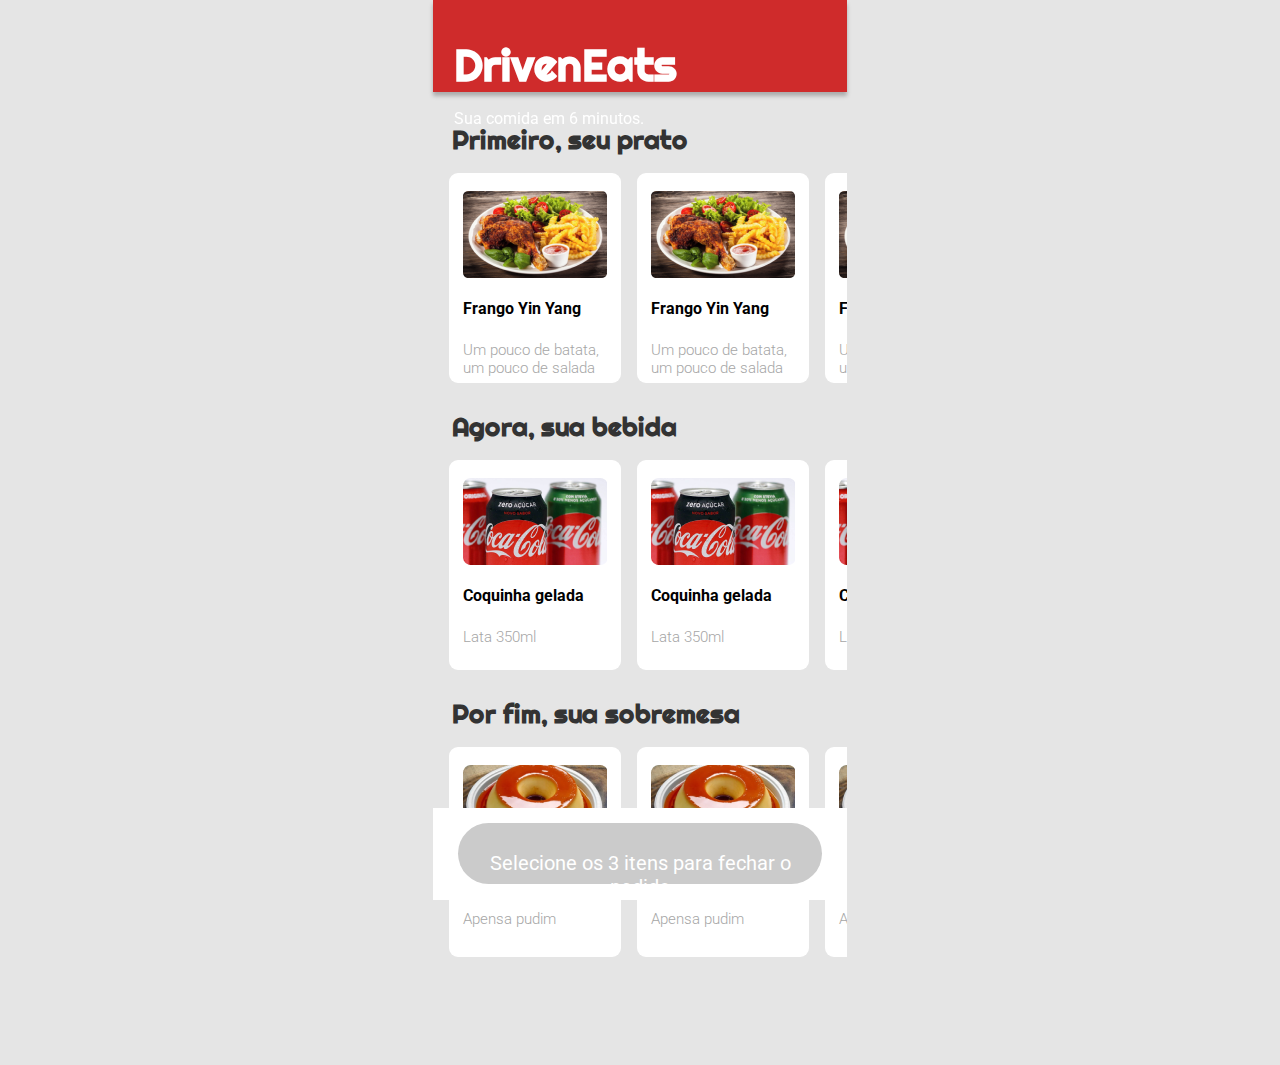
==== projeto3-driveneats.html @ e087c454 "Only Layout Rev.A" ====
<!DOCTYPE html>
<html lang="pt-br">

<head>
    <meta charset="UTF-8">
    <meta http-equiv="X-UA-Compatible" content="IE=edge">
    <meta name="viewport" content="width=device-width, initial-scale=1.0">
    <!-- Importing CSS -->
    <link rel="stylesheet" href="css/reset.css">
    <link rel="stylesheet" href="css/styles.css">
    <!-- Importing fonts -->
    <!-- Roboto -->
    <link rel="preconnect" href="https://fonts.googleapis.com" />
    <link rel="preconnect" href="https://fonts.gstatic.com" crossorigin />
    <link
        href="https://fonts.googleapis.com/css2?family=Roboto:ital,wght@0,100;0,300;0,400;0,500;0,700;0,900;1,100;1,300;1,400;1,500;1,700;1,900&display=swap"
        rel="stylesheet" />
    <!-- Righteous -->
    <link rel="preconnect" href="https://fonts.googleapis.com">
    <link rel="preconnect" href="https://fonts.gstatic.com" crossorigin>
    <link href="https://fonts.googleapis.com/css2?family=Righteous&display=swap" rel="stylesheet">

    <title>Driven Eats</title>
</head>

<body>
    <div class="header">
        <div class="title">
            <h1>
                DrivenEats
            </h1>
            <p>
                Sua comida em 6 minutos.
            </p>
        </div>
    </div>

    <div class="content">
        <div class="content-section">
            <div class="section-header">
                <h1>
                    Primeiro, seu prato
                </h1>
            </div>
            <div class="section-body">
                <div class="item_display">
                    <img src="images/frango_yin_yang 1.png" alt="">
                    <h2>
                        Frango Yin Yang
                    </h2>
                    <h3>
                        Um pouco de batata, um pouco de salada
                    </h3>
                    <h4>
                        R$ 14,90
                    </h4>
                </div>
                <div class="item_display">
                    <img src="images/frango_yin_yang 1.png" alt="">
                    <h2>
                        Frango Yin Yang
                    </h2>
                    <h3>
                        Um pouco de batata, um pouco de salada
                    </h3>
                    <h4>
                        R$ 14,90
                    </h4>
                </div>
                <div class="item_display">
                    <img src="images/frango_yin_yang 1.png" alt="">
                    <h2>
                        Frango Yin Yang
                    </h2>
                    <h3>
                        Um pouco de batata, um pouco de salada
                    </h3>
                    <h4>
                        R$ 14,90
                    </h4>
                </div>
            </div>
        </div>

        <div class="content-section">
            <div class="section-header">
                <h1>
                    Agora, sua bebida
                </h1>
            </div>
            <div class="section-body">
                <div class="item_display">
                    <img src="images/coquinha_gelada 1.png" alt="">
                    <h2>
                        Coquinha gelada
                    </h2>
                    <h3>
                        Lata 350ml
                    </h3>
                    <h4>
                        R$ 4,90
                    </h4>
                </div>
                <div class="item_display">
                    <img src="images/coquinha_gelada 1.png" alt="">
                    <h2>
                        Coquinha gelada
                    </h2>
                    <h3>
                        Lata 350ml
                    </h3>
                    <h4>
                        R$ 4,90
                    </h4>
                </div>
                <div class="item_display">
                    <img src="images/coquinha_gelada 1.png" alt="">
                    <h2>
                        Coquinha gelada
                    </h2>
                    <h3>
                        Lata 350ml
                    </h3>
                    <h4>
                        R$ 4,90
                    </h4>
                </div>
            </div>
        </div>

        <div class="content-section">
            <div class="section-header">
                <h1>
                    Por fim, sua sobremesa
                </h1>
            </div>
            <div class="section-body">
                <div class="item_display">
                    <img src="images/pudim 1.png" alt="">
                    <h2>
                        Pudim
                    </h2>
                    <h3>
                        Apensa pudim
                    </h3>
                    <h4>
                        R$ 7,90
                    </h4>
                </div>
                <div class="item_display">
                    <img src="images/pudim 1.png" alt="">
                    <h2>
                        Pudim
                    </h2>
                    <h3>
                        Apensa pudim
                    </h3>
                    <h4>
                        R$ 7,90
                    </h4>
                </div>
                <div class="item_display">
                    <img src="images/pudim 1.png" alt="">
                    <h2>
                        Pudim
                    </h2>
                    <h3>
                        Apensa pudim
                    </h3>
                    <h4>
                        R$ 7,90
                    </h4>
                </div>
            </div>
        </div>
    </div>

    <div class="footer">
        <button>
            <p>
                Selecione os 3 itens para fechar o pedido
            </p>
        </button>
    </div>

    <script src="java/script.js"></script>

</body>

</html>
---- css/styles.css ----
body {
    font-family: 'Roboto';
    background-color: #e5e5e5;
}

button {
    border: none;
}

h1 {
    font-family: 'Righteous', cursive;
    font-size: 26px;
    color: #333333;
}

h2 {
    font-weight: 700;
    font-size: 16px;
    margin-bottom: 8px;
}

h3 {
    font-weight: 300;
    font-size: 15px;
    color: #a6a6a6;
    margin-bottom: 10px;
}

h4 {
    font-weight: 400;
    color: #000000;
    font-size: 16px;
}

.header {
    background-color: #cf2b2b;
    width: 414px;
    box-shadow: 0px 4px 4px rgba(0, 0, 0, 0.25);
    height: 92px;
    display: flex;
    flex-direction: column;
    position: fixed;
    top: 0;
    left: 50%;
    margin-left: -207px;
    z-index: 1;
}

.header h1 {
    margin-bottom: 5px;
}

.title {
    margin-left: 21px;
    margin-top: 8px;
    margin-bottom: 40px;
}

.title>h1 {
    font-size: 44px;
    color: #ffffff;
}

.header p {
    color: #ffffff;
    margin-bottom: 18px;
}

.content {
    margin: 0 auto;
    display: flex;
    flex-direction: column;
    width: 414px;
    height: 100%;
    background-color: #e5e5e5;
    margin-top: 96px;
    padding-bottom: 16px;
    margin-bottom: 92px;
    box-sizing: border-box;
}

.content h1 {
    margin-top: 27px;
    margin-bottom: 17px;
    margin-left: 19px;
}

.content-section {
    display: flex;
    flex-direction: column;
}

.section-body {
    display: flex;
    /* background-color: yellow; */
    overflow: hidden;
}

.item_display {
    background-color: #ffffff;
    width: 172px;
    height: 210px;
    box-shadow: 0px 0ox 10px -4px rgba(0, 0, 0, 0.25);
    border-radius: 9px;
    margin-left: 16px;
    display: flex;
    flex-direction: column;
    padding: 0 14px;
    box-sizing: border-box;
}

.item_display img {
    margin-top: 18px;
    margin-bottom: 8px;
    width: 144px;
    height: 87px;
}

.footer {
    position: fixed;
    width: 414px;
    height: 92px;
    ;
    margin-left: -207px;
    background-color: #ffffff;
    bottom: 0;
    left: 50%;
    display: flex;
    justify-content: center;

}

.footer button {
    border-radius: 50px;
    font-family: 'Roboto';
    color: white;
    font-weight: 400;
    font-size: 20px;
    background-color: #cbcbcb;
    width: 364px;
    height: 61px;
    padding: 8px 0;
    margin: 15px 25px;
}
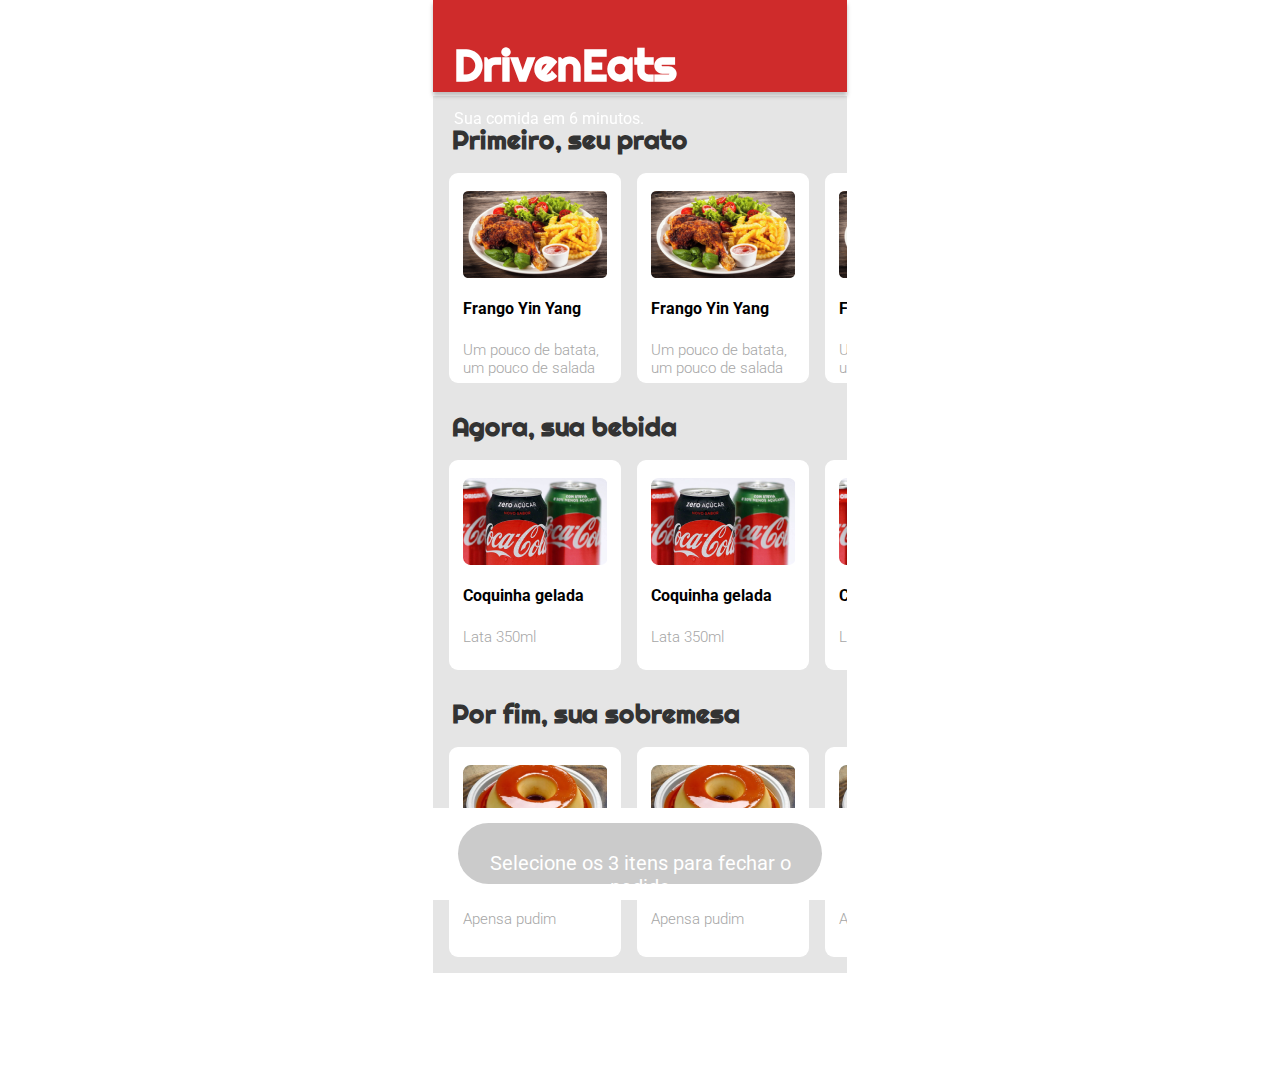
==== commit 531969f5: "Added scroll and right margin at sections" ====
--- a/projeto3-driveneats.html
+++ b/projeto3-driveneats.html
@@ -79,6 +79,7 @@
                         R$ 14,90
                     </h4>
                 </div>
+                <div class="space"></div>
             </div>
         </div>
 
@@ -125,6 +126,7 @@
                         R$ 4,90
                     </h4>
                 </div>
+                <div class="space"></div>
             </div>
         </div>
 
@@ -171,6 +173,7 @@
                         R$ 7,90
                     </h4>
                 </div>
+                <div class="space"></div>
             </div>
         </div>
     </div>
--- a/css/styles.css
+++ b/css/styles.css
@@ -1,6 +1,6 @@
 body {
     font-family: 'Roboto';
-    background-color: #e5e5e5;
+    background-color: #ffffff;
 }
 
 button {
@@ -93,7 +93,7 @@
 .section-body {
     display: flex;
     /* background-color: yellow; */
-    overflow: hidden;
+    overflow-x:scroll;
 }
 
 .item_display {
@@ -116,11 +116,14 @@
     height: 87px;
 }
 
+.space {
+    margin-left: 16px;
+}
+
 .footer {
     position: fixed;
     width: 414px;
     height: 92px;
-    ;
     margin-left: -207px;
     background-color: #ffffff;
     bottom: 0;
@@ -141,4 +144,5 @@
     height: 61px;
     padding: 8px 0;
     margin: 15px 25px;
+    text-align: center;
 }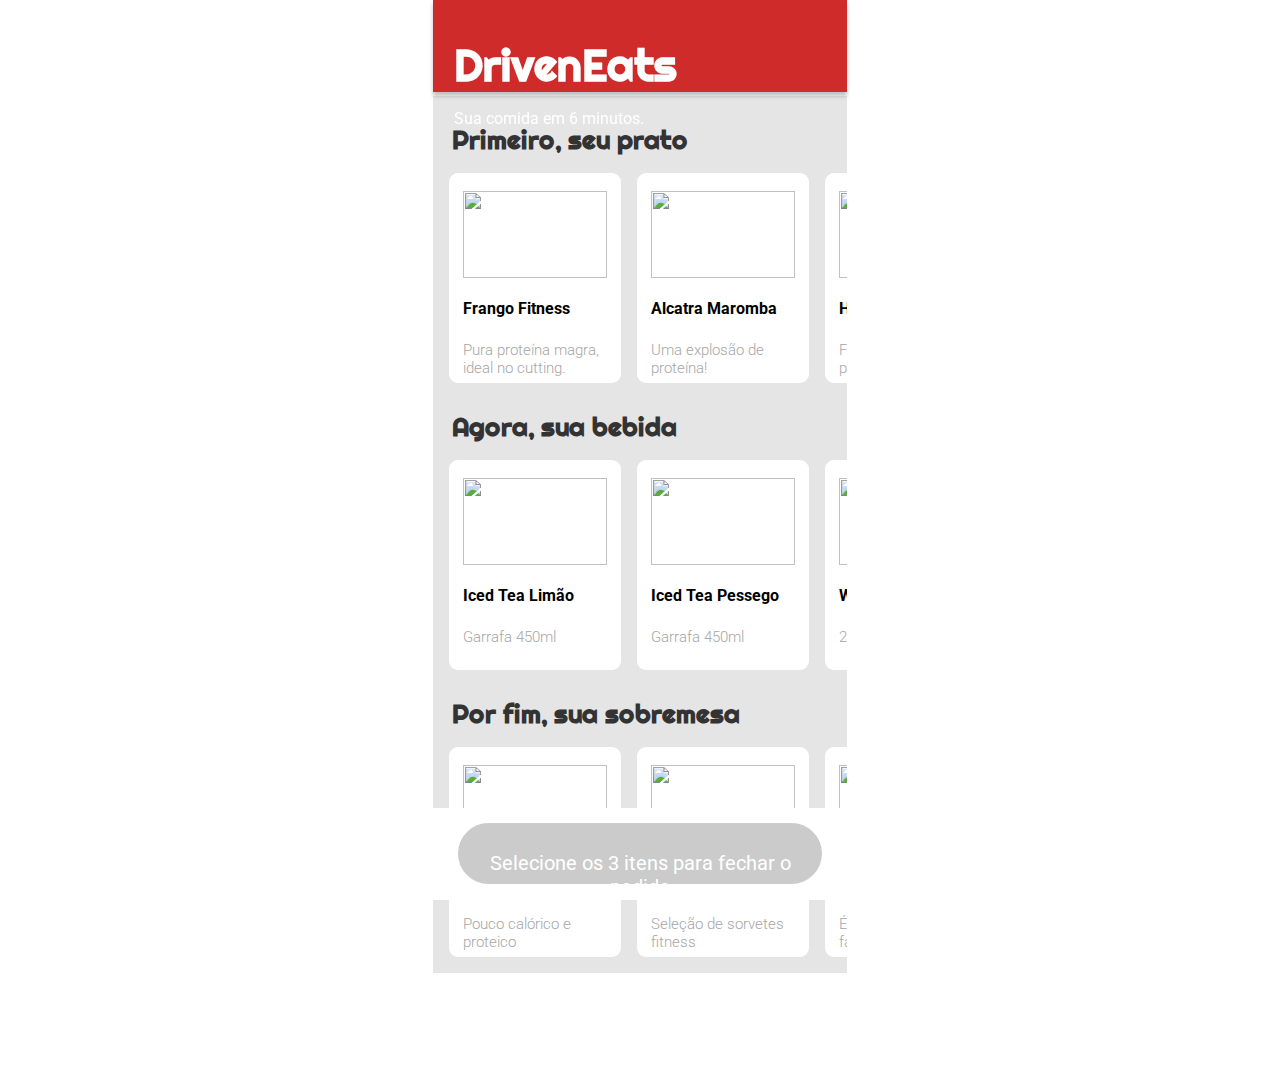
==== commit f3894c68: "working select and ok_button functions_rev.A" ====
--- a/projeto3-driveneats.html
+++ b/projeto3-driveneats.html
@@ -24,17 +24,18 @@
 </head>
 
 <body>
-    <div class="header">
-        <div class="title">
-            <h1>
-                DrivenEats
-            </h1>
-            <p>
-                Sua comida em 6 minutos.
-            </p>
-        </div>
-    </div>
-
+    <header>
+        <div class="header">
+            <div class="title">
+                <h1>
+                    DrivenEats
+                </h1>
+                <p>
+                    Sua comida em 6 minutos.
+                </p>
+            </div>
+        </div>
+    </header>
     <div class="content">
         <div class="content-section">
             <div class="section-header">
@@ -42,42 +43,57 @@
                     Primeiro, seu prato
                 </h1>
             </div>
-            <div class="section-body">
-                <div class="item_display">
-                    <img src="images/frango_yin_yang 1.png" alt="">
-                    <h2>
-                        Frango Yin Yang
-                    </h2>
-                    <h3>
-                        Um pouco de batata, um pouco de salada
-                    </h3>
-                    <h4>
-                        R$ 14,90
-                    </h4>
-                </div>
-                <div class="item_display">
-                    <img src="images/frango_yin_yang 1.png" alt="">
-                    <h2>
-                        Frango Yin Yang
-                    </h2>
-                    <h3>
-                        Um pouco de batata, um pouco de salada
-                    </h3>
-                    <h4>
-                        R$ 14,90
-                    </h4>
-                </div>
-                <div class="item_display">
-                    <img src="images/frango_yin_yang 1.png" alt="">
-                    <h2>
-                        Frango Yin Yang
-                    </h2>
-                    <h3>
-                        Um pouco de batata, um pouco de salada
-                    </h3>
-                    <h4>
-                        R$ 14,90
-                    </h4>
+            <div class="section-body meal">
+                <div onclick="pickBox(this, '.chicken .check')" class="item_display chicken">
+                    <img src="images/frango-fitness.jpg" alt="">
+                    <h2>
+                        Frango Fitness
+                    </h2>
+                    <h3>
+                        Pura proteína magra, ideal no cutting.
+                    </h3>
+                    <div class="price_check">
+                        <h4>
+                            R$ 24,00
+                        </h4>
+                        <figure>
+                            <img class="check hide" src="images/checkmark-circle 1.png" alt="">
+                        </figure>
+                    </div>
+                </div>
+                <div onclick="pickBox(this, '.meat .check')" class="item_display meat">
+                    <img src="images/alcatra-fitness.jpg" alt="">
+                    <h2>
+                        Alcatra Maromba
+                    </h2>
+                    <h3>
+                        Uma explosão de proteína!
+                    </h3>
+                    <div class="price_check">
+                        <h4>
+                            R$ 32,00
+                        </h4>
+                        <figure>
+                            <img class="check hide" src="images/checkmark-circle 1.png" alt="">
+                        </figure>
+                    </div>
+                </div>
+                <div onclick="pickBox(this, '.burguer .check')" class="item_display burguer">
+                    <img src="images/hamburguer-maromba.jpg" alt="">
+                    <h2>
+                        Hamburgão Fit
+                    </h2>
+                    <h3>
+                        Feito especialmente pra sua dieta.
+                    </h3>
+                    <div class="price_check">
+                        <h4>
+                            R$ 30,00
+                        </h4>
+                        <figure>
+                            <img class="check hide" src="images/checkmark-circle 1.png" alt="">
+                        </figure>
+                    </div>
                 </div>
                 <div class="space"></div>
             </div>
@@ -89,42 +105,57 @@
                     Agora, sua bebida
                 </h1>
             </div>
-            <div class="section-body">
-                <div class="item_display">
-                    <img src="images/coquinha_gelada 1.png" alt="">
-                    <h2>
-                        Coquinha gelada
-                    </h2>
-                    <h3>
-                        Lata 350ml
-                    </h3>
-                    <h4>
-                        R$ 4,90
-                    </h4>
-                </div>
-                <div class="item_display">
-                    <img src="images/coquinha_gelada 1.png" alt="">
-                    <h2>
-                        Coquinha gelada
-                    </h2>
-                    <h3>
-                        Lata 350ml
-                    </h3>
-                    <h4>
-                        R$ 4,90
-                    </h4>
-                </div>
-                <div class="item_display">
-                    <img src="images/coquinha_gelada 1.png" alt="">
-                    <h2>
-                        Coquinha gelada
-                    </h2>
-                    <h3>
-                        Lata 350ml
-                    </h3>
-                    <h4>
-                        R$ 4,90
-                    </h4>
+            <div class="section-body drink">
+                <div onclick="pickBox(this, '.lemon .check')" class="item_display lemon">
+                    <img src="images/iced-tea-limao.jpeg" alt="">
+                    <h2>
+                        Iced Tea Limão
+                    </h2>
+                    <h3>
+                        Garrafa 450ml
+                    </h3>
+                    <div class="price_check">
+                        <h4>
+                            R$ 6,10
+                        </h4>
+                        <figure>
+                            <img class="check hide" src="images/checkmark-circle 1.png" alt="">
+                        </figure>
+                    </div>
+                </div>
+                <div onclick="pickBox(this, '.peach .check')" class="item_display peach">
+                    <img src="images/iced-tea-pessego.jpeg" alt="">
+                    <h2>
+                        Iced Tea Pessego
+                    </h2>
+                    <h3>
+                        Garrafa 450ml
+                    </h3>
+                    <div class="price_check">
+                        <h4>
+                            R$ 6,00
+                        </h4>
+                        <figure>
+                            <img class="check hide" src="images/checkmark-circle 1.png" alt="">
+                        </figure>
+                    </div>
+                </div>
+                <div onclick="pickBox(this, '.whey .check')" class="item_display whey">
+                    <img src="images/Whey-drink.jpg" alt="">
+                    <h2>
+                        Whey Drink Italac
+                    </h2>
+                    <h3>
+                        250ml
+                    </h3>
+                    <div class="price_check">
+                        <h4>
+                            R$ 8,00
+                        </h4>
+                        <figure>
+                            <img class="check hide" src="images/checkmark-circle 1.png" alt="">
+                        </figure>
+                    </div>
                 </div>
                 <div class="space"></div>
             </div>
@@ -136,42 +167,57 @@
                     Por fim, sua sobremesa
                 </h1>
             </div>
-            <div class="section-body">
-                <div class="item_display">
-                    <img src="images/pudim 1.png" alt="">
-                    <h2>
-                        Pudim
-                    </h2>
-                    <h3>
-                        Apensa pudim
-                    </h3>
-                    <h4>
-                        R$ 7,90
-                    </h4>
-                </div>
-                <div class="item_display">
-                    <img src="images/pudim 1.png" alt="">
-                    <h2>
-                        Pudim
-                    </h2>
-                    <h3>
-                        Apensa pudim
-                    </h3>
-                    <h4>
-                        R$ 7,90
-                    </h4>
-                </div>
-                <div class="item_display">
-                    <img src="images/pudim 1.png" alt="">
-                    <h2>
-                        Pudim
-                    </h2>
-                    <h3>
-                        Apensa pudim
-                    </h3>
-                    <h4>
-                        R$ 7,90
-                    </h4>
+            <div class="section-body dessert">
+                <div onclick="pickBox(this, '.brownie .check')" class="item_display brownie">
+                    <img src="images/brownie-whey.jpg" alt="">
+                    <h2>
+                        Brownie de Whey
+                    </h2>
+                    <h3>
+                        Pouco calórico e proteico
+                    </h3>
+                    <div class="price_check">
+                        <h4>
+                            R$ 12,00
+                        </h4>
+                        <figure>
+                            <img class="check hide" src="images/checkmark-circle 1.png" alt="">
+                        </figure>
+                    </div>
+                </div>
+                <div onclick="pickBox(this, '.ice .check')" class="item_display ice">
+                    <img src="images/taça-maromba.jpg" alt="">
+                    <h2>
+                        Taça maromba
+                    </h2>
+                    <h3>
+                        Seleção de sorvetes fitness
+                    </h3>
+                    <div class="price_check">
+                        <h4>
+                            R$ 15,00
+                        </h4>
+                        <figure>
+                            <img class="check hide" src="images/checkmark-circle 1.png" alt="">
+                        </figure>
+                    </div>
+                </div>
+                <div onclick="pickBox(this, '.pie .check')" class="item_display pie">
+                    <img src="images/torta-alemã.jpg" alt="">
+                    <h2>
+                        Torta Alemã
+                    </h2>
+                    <h3>
+                        É gordice mesmo, fazer o quê?
+                    </h3>
+                    <div class="price_check">
+                        <h4>
+                            R$ 12,90
+                        </h4>
+                        <figure>
+                            <img class="check hide" src="images/checkmark-circle 1.png" alt="">
+                        </figure>
+                    </div>
                 </div>
                 <div class="space"></div>
             </div>
@@ -179,7 +225,7 @@
     </div>
 
     <div class="footer">
-        <button>
+        <button class="ok_button">
             <p>
                 Selecione os 3 itens para fechar o pedido
             </p>
--- a/css/styles.css
+++ b/css/styles.css
@@ -93,7 +93,7 @@
 .section-body {
     display: flex;
     /* background-color: yellow; */
-    overflow-x:scroll;
+    overflow-x: scroll;
 }
 
 .item_display {
@@ -109,11 +109,30 @@
     box-sizing: border-box;
 }
 
+.item_display:hover {
+    cursor: pointer;
+}
+
+.picked {
+    box-shadow: inset 0px 0px 1px 5px #32B72F;
+}
+
 .item_display img {
     margin-top: 18px;
     margin-bottom: 8px;
     width: 144px;
     height: 87px;
+}
+
+.price_check {
+    display: flex;
+    justify-content: space-between;
+}
+
+.price_check img {
+    width: 19px;
+    height: 19px;
+    margin: 0px;
 }
 
 .space {
@@ -133,7 +152,7 @@
 
 }
 
-.footer button {
+.ok_button {
     border-radius: 50px;
     font-family: 'Roboto';
     color: white;
@@ -145,4 +164,12 @@
     padding: 8px 0;
     margin: 15px 25px;
     text-align: center;
+}
+
+.hide {
+    display: none;
+}
+
+.green {
+    background-color: #32B72F;
 }